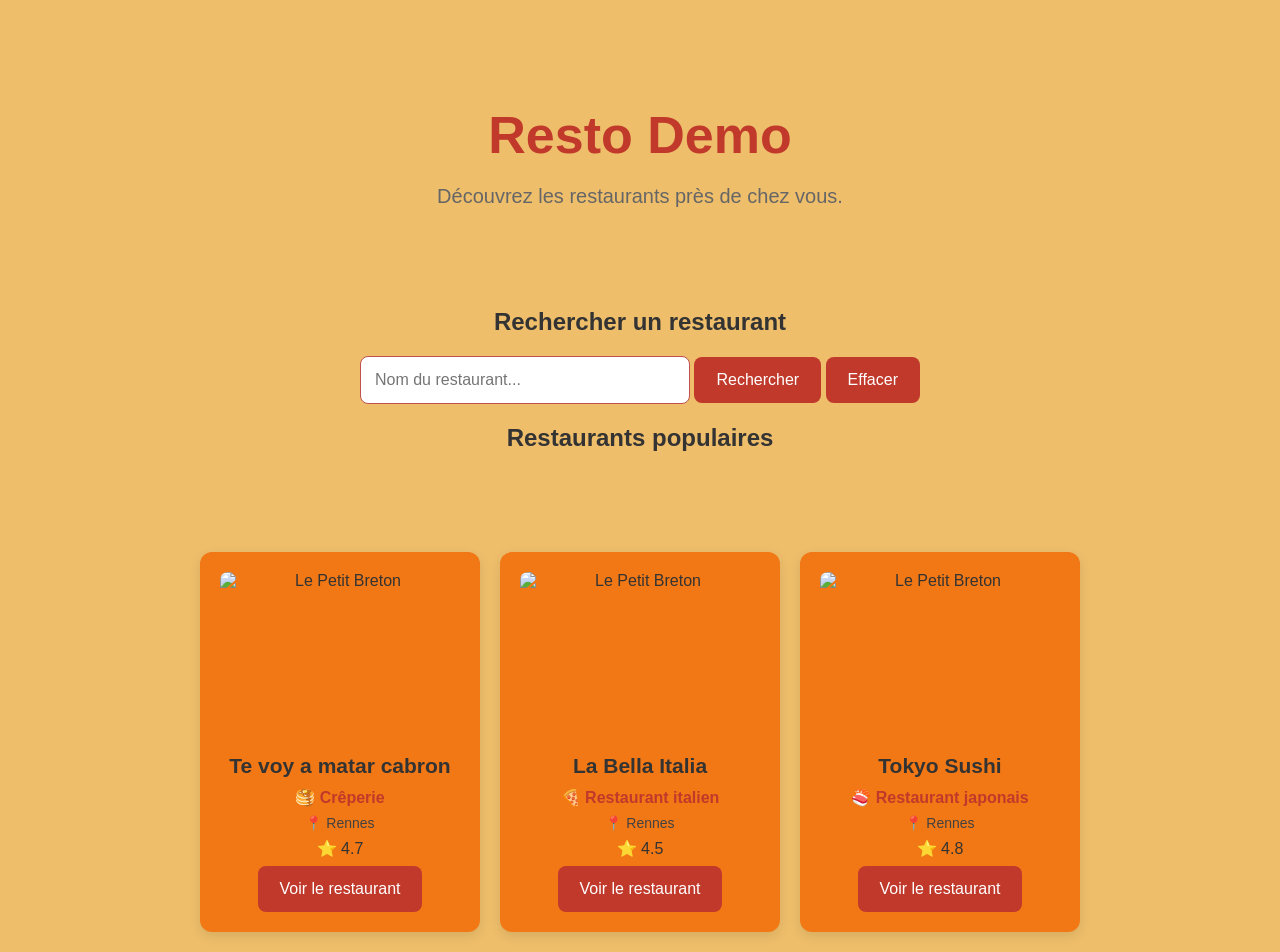
==== index.html @ 4e09a84e "Add files via upload" ====
<!DOCTYPE html>
<html lang="fr">

<head>
    <meta charset="UTF-8">
    <meta name="viewport" content="width=device-width, initial-scale=1.0">

    <title>Resto Demo</title>
    <link rel="stylesheet" href="style.css">
</head>

<body>

    <header>
        <h1>Resto Demo</h1>
        <p>Découvrez les restaurants près de chez vous.</p>
    </header>

    <main>
        <section>
        <h2>Rechercher un restaurant</h2>

       <input
        type="text"
        placeholder="Nom du restaurant..."
        aria-label="Rechercher un restaurant"
>
        <button>Rechercher</button>
        <button id="clear-search">Effacer</button>
        
    </section>

    <section>
        <h2>Restaurants populaires</h2>
        <p id="no-results">Aucun restaurant trouvé.</p>
        <div class="restaurants">

            <div class="restaurant-card">
                <img src="https://images.unsplash.com/photo-1555396273-367ea4eb4db5" alt="Le Petit Breton">
                <h3>Te voy a matar cabron</h3>
                <p class="category">🥞 Crêperie</p>
                <p class="location">📍 Rennes</p>
                <p>⭐ 4.7</p>
                <a href="le-petit-breton.html">
                    <button class="view-restaurant">Voir le restaurant</button>
                </a>
            </div>

            <div class="restaurant-card">
                <img src="https://images.unsplash.com/photo-1555396273-367ea4eb4db5" alt="Le Petit Breton">
                <h3>La Bella Italia</h3>
                <p class="category">🍕 Restaurant italien</p>
                <p class="location">📍 Rennes</p>
                <p>⭐ 4.5</p>
                <a href="la-bella-italia.html">
                    <button class="view-restaurant">Voir le restaurant</button>
                </a>
            </div>

            <div class="restaurant-card">
                <img src="https://images.unsplash.com/photo-1555396273-367ea4eb4db5" alt="Le Petit Breton">
                <h3>Tokyo Sushi</h3>
                <p class="category">🍣 Restaurant japonais</p>
                <p class="location">📍 Rennes</p>
                <p>⭐ 4.8</p>
                <a href="tokyo-sushi.html">
                    <button class="view-restaurant">Voir le restaurant</button>
                </a>
            </div>

        </div>
    </section>

      
    </main>
 <script src="script.js"></script>
</body>

</html>
---- style.css ----
body {
    font-family: Arial, sans-serif;
    margin: 0;
    padding: 0;
    text-align: center;
    background-color: #eebe6b;
    color: #333;
}

header {
    padding: 70px 20px 40px;
}

h1 {
    font-size: 52px;
    margin-bottom: 10px;
    color: #c0392b;
}

header p {
    font-size: 20px;
    color: #666;
}

main {
    padding: 20px;
}

input {
    padding: 14px;
    width: 300px;
    font-size: 16px;
    border: 1px solid #c05050;
    border-radius: 8px;
    outline: none;
}

button {
    padding: 14px 22px;
    font-size: 16px;
    cursor: pointer;
    border: none;
    border-radius: 8px;
    background-color: #c0392b;
    color: white;
}
.restaurants {
    display: flex;
    justify-content: center;
    gap: 20px;
    margin-top: 100px;
}
.restaurant-card {
    width: 240px;
    padding: 20px;
    border: none;
    border-radius: 12px;
    background-color: rgb(241, 120, 21);
    box-shadow: 0 4px 12px rgba(0, 0, 0, 0.1);
    transition: 0.3s;
}
.restaurant-card:hover {
    transform: translateY(-10px);
    box-shadow: 0 8px 20px rgba(0, 0, 0, 0.15);
}
.restaurant-card img {
    width: 100%;
    height: 170px;
    object-fit: cover;
    border-radius: 8px;
    display: block;
}

.restaurant-card h3 {
    margin-top: 12px;
    margin-bottom: 10px;
    font-size: 21px;
}
.restaurant-card p {
    margin: 8px 0;
}
.restaurant-page-image {
    width: 500px;
    max-width: 90%;
    height: 300px;
    object-fit: cover;
    border-radius: 10px;
}
.view-restaurant:hover { /*botones */
    background-color: #600d04;
    transform: scale(1.05);
}
.view-restaurant { /*transcion de botones*/
    transition: 0.3s;
}
input:focus { /*barra de busqueda*/
    border-color: #c0392b;
    box-shadow: 0 0 0 3px rgba(192, 57, 43, 0.15);
}
@media (max-width: 768px) {
    .restaurants {
        flex-direction: column;
        align-items: center;
    }

    input {
        width: 80%;
    }
}
@media (max-width: 768px) {
    button {
        margin-top: 10px;
    }
}
.restaurant-card .category {
    color: #c0392b;
    font-weight: bold;
}

.restaurant-card .location {
    color: #434242;
    font-size: 14px;
}
#no-results {
    display: none;
    color: #777;
    font-size: 18px;
    margin-top: 30px;
}
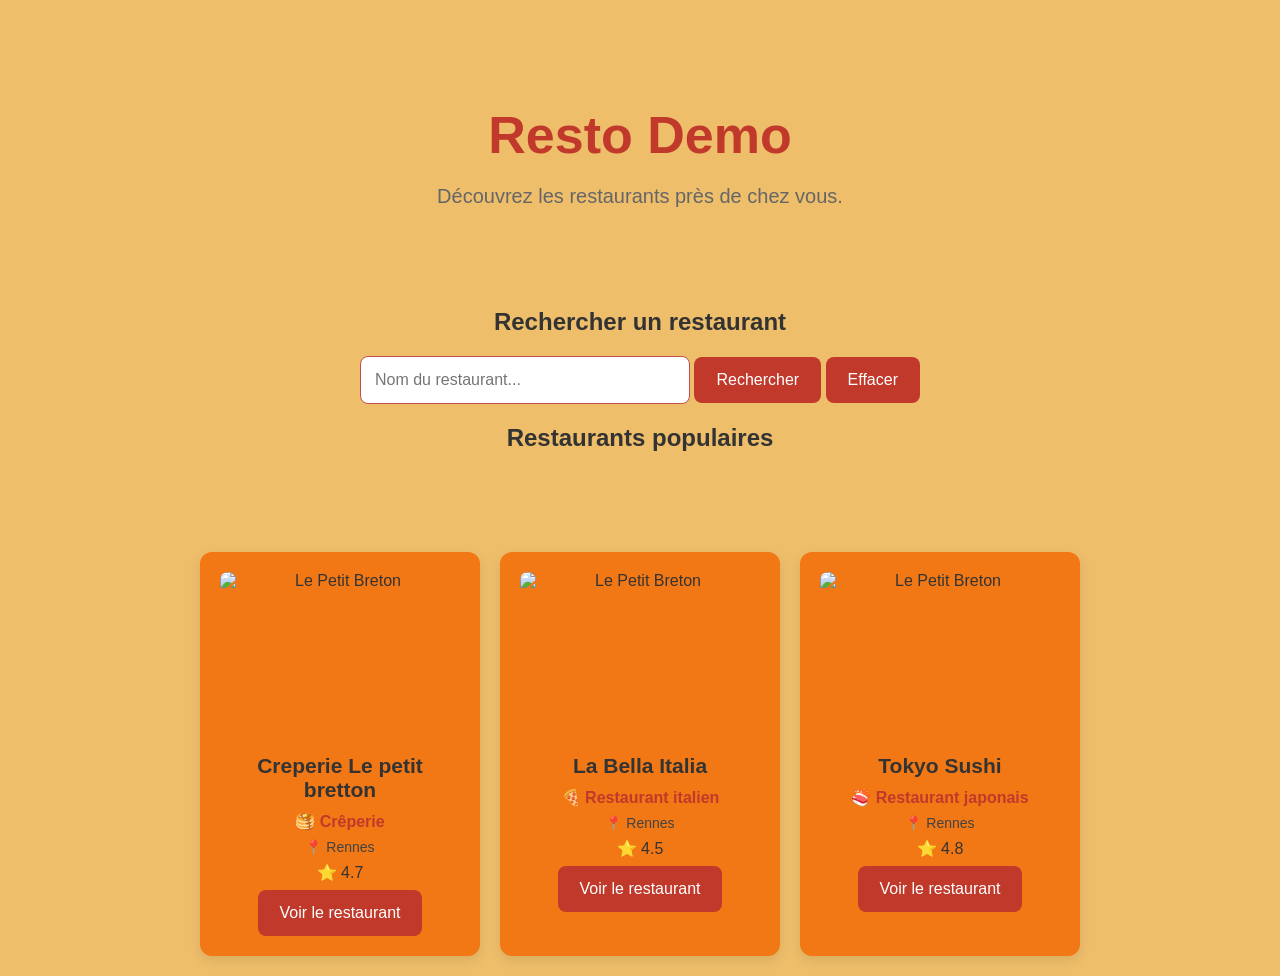
==== commit 667f3436: "Update index.html" ====
--- a/index.html
+++ b/index.html
@@ -37,7 +37,7 @@
 
             <div class="restaurant-card">
                 <img src="https://images.unsplash.com/photo-1555396273-367ea4eb4db5" alt="Le Petit Breton">
-                <h3>Te voy a matar cabron</h3>
+                <h3>Creperie Le petit bretton</h3>
                 <p class="category">🥞 Crêperie</p>
                 <p class="location">📍 Rennes</p>
                 <p>⭐ 4.7</p>
@@ -76,4 +76,5 @@
  <script src="script.js"></script>
 </body>
 
-</html>+</html>
+<!-- GitHub Pages -->
